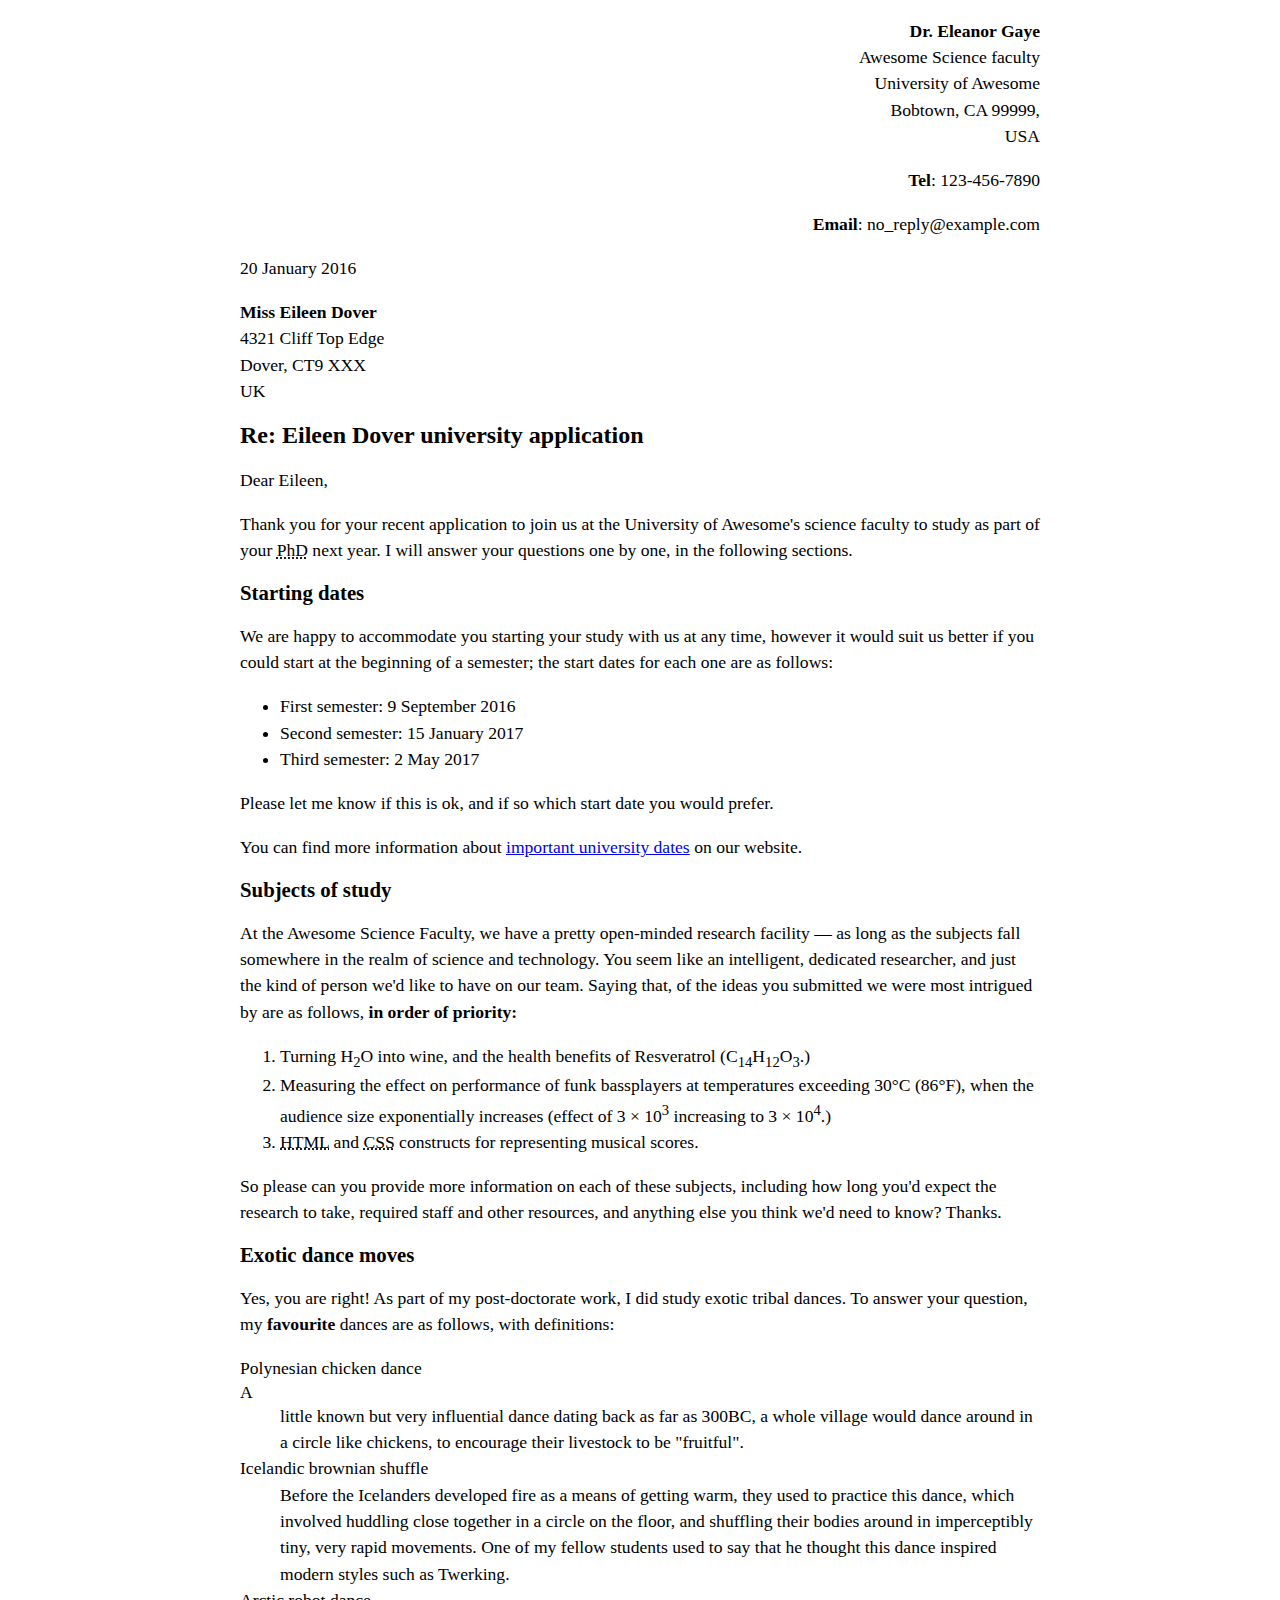
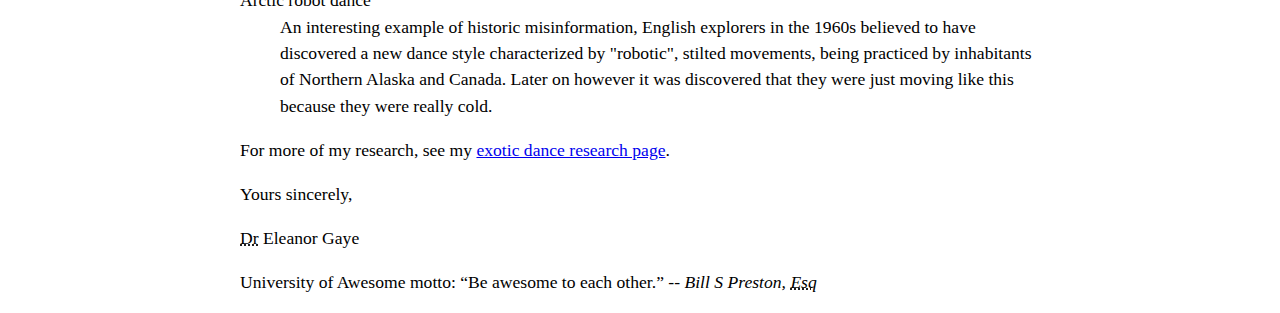
==== letter-markup/index.html @ 10d0bee3 "Created letter-markup" ====
<!DOCTYPE html>
<html lang="en">
    <head>
        <meta charset="utf-8">
        <meta name="viewport" content="width=device-width, initial-scale=1.0">
        <meta name="author" content="Mohammad Mustafa">
        <title>Awesome science application correspondence</title>
        <style>
            html {
            font-size: 16px;
            }
            body {
            max-width: 800px;
            margin: 0 auto;
            }
            .sender-column {
            text-align: right;
            }
            h1 {
            font-size: 1.5rem;
            }
            h2 {
            font-size: 1.3rem;
            }
            p, ul, ol, dl, address {
            font-size: 1.1rem;
            }
            p, li, dd, dt, address {
            line-height: 1.5;
            }
            address {
            font-style: normal;
            margin: 1rem 0;
            }
            </style>
    </head>
    <body>
        <address class="sender-column">
            <p>
                <strong>Dr. Eleanor Gaye</strong><br>
                Awesome Science faculty<br>
                University of Awesome<br>
                Bobtown, CA 99999,<br>
                USA
            </p>
            <p><strong>Tel</strong>: 123-456-7890<br></p>
            <p><strong>Email</strong>: no_reply@example.com<br></p>
        </address> 

            <p><time datetime="2016-01-20">20 January 2016</time></p>
        
        
        <address>
            <p>
                <strong>Miss Eileen Dover</strong><br>
                4321 Cliff Top Edge<br>
                Dover, CT9 XXX<br>
                UK
            </p>
        </address>
       
        
        <h1>Re: Eileen Dover university application</h1>
        
        <p>Dear Eileen,</p>
        
        <p>Thank you for your recent application to join us at the University of Awesome's science faculty to study as part of your <abbr title="Philosophy Doctorate">PhD</abbr> next year. I will answer your questions one by one, in the following sections.</p>
        
        <h2>Starting dates</h2>
        
       <p> We are happy to accommodate you starting your study with us at any time, however it would suit us better if you could start at the beginning of a semester; the start dates for each one are as follows:</p>
        
       <ul>
            <li>First semester: <time datetime="2016-09-09">9 September 2016</time></li>
            <li>Second semester: <time datetime="2017-01-15">15 January 2017</time></li>
            <li>Third semester: <time datetime="2017-05-02">2 May 2017</time></li>
       </ul>
        
       <p>
            Please let me know if this is ok, and if so which start date you would prefer.
            
       </p>
       <p>
            You can find more information about <a href="http://example.com" title="Academic schedule">important university dates</a> on our website.
           
       </p>
        
        <h2>
            Subjects of study
            
        </h2>
        <p>
            At the Awesome Science Faculty, we have a pretty open-minded research facility — as long as the subjects fall somewhere in the realm of science and technology. You seem like an intelligent, dedicated researcher, and just the kind of person we'd like to have on our team. Saying that, of the ideas you submitted we were most intrigued by are as follows, <strong>in order of priority:</strong>
            
        </p>
        <ol>
            <li>Turning H<sub>2</sub>O into wine, and the health benefits of Resveratrol (C<sub>14</sub>H<sub>12</sub>O<sub>3</sub>.)</li>
            <li>Measuring the effect on performance of funk bassplayers at temperatures exceeding 30°C (86°F), when the audience size exponentially increases (effect of 3 × 10<sup>3</sup> increasing to 3 × 10<sup>4</sup>.)</li>
            <li><abbr title="Hypertext Markup Language">HTML</abbr> and <abbr title="Cascading Style Sheets">CSS</abbr> constructs for representing musical scores.</li>
            
        </ol>
        <p>
            So please can you provide more information on each of these subjects, including how long you'd expect the research to take, required staff and other resources, and anything else you think we'd need to know? Thanks.
            
        </p>
        
        <h2>
            Exotic dance moves
            
        </h2>
        <p>
            Yes, you are right! As part of my post-doctorate work, I did study exotic tribal dances. To answer your question, my <strong>favourite</strong> dances are as follows, with definitions:
            
        </p>
        <dl>
            <dt>Polynesian chicken dance</dt>
            A<dd> little known but very influential dance dating back as far as 300BC, a whole village would dance around in a circle like chickens, to encourage their livestock to be "fruitful".</dd>
            <dt>Icelandic brownian shuffle</dt>
            <dd>Before the Icelanders developed fire as a means of getting warm, they used to practice this dance, which involved huddling close together in a circle on the floor, and shuffling their bodies around in imperceptibly tiny, very rapid movements. One of my fellow students used to say that he thought this dance inspired modern styles such as Twerking.</dd>
            <dt>Arctic robot dance</dt>
            <dd>An interesting example of historic misinformation, English explorers in the 1960s believed to have discovered a new dance style characterized by "robotic", stilted movements, being practiced by inhabitants of Northern Alaska and Canada. Later on however it was discovered that they were just moving like this because they were really cold.</dd>
            
        </dl>
        <p>
            For more of my research, see my <a href="http://example.com" title="Exotic Dance Research">exotic dance research page</a>.
            
        </p>
        
        <p>Yours sincerely,</p>
        
        <p><abbr title="Doctor">Dr</abbr> Eleanor Gaye</p>
            
        
        <p>
            University of Awesome motto: <q>Be awesome to each other.</q> -- <cite>Bill S Preston, <abbr title="Esquire">Esq</abbr></cite>
            
        </p>
    </body>
</html>
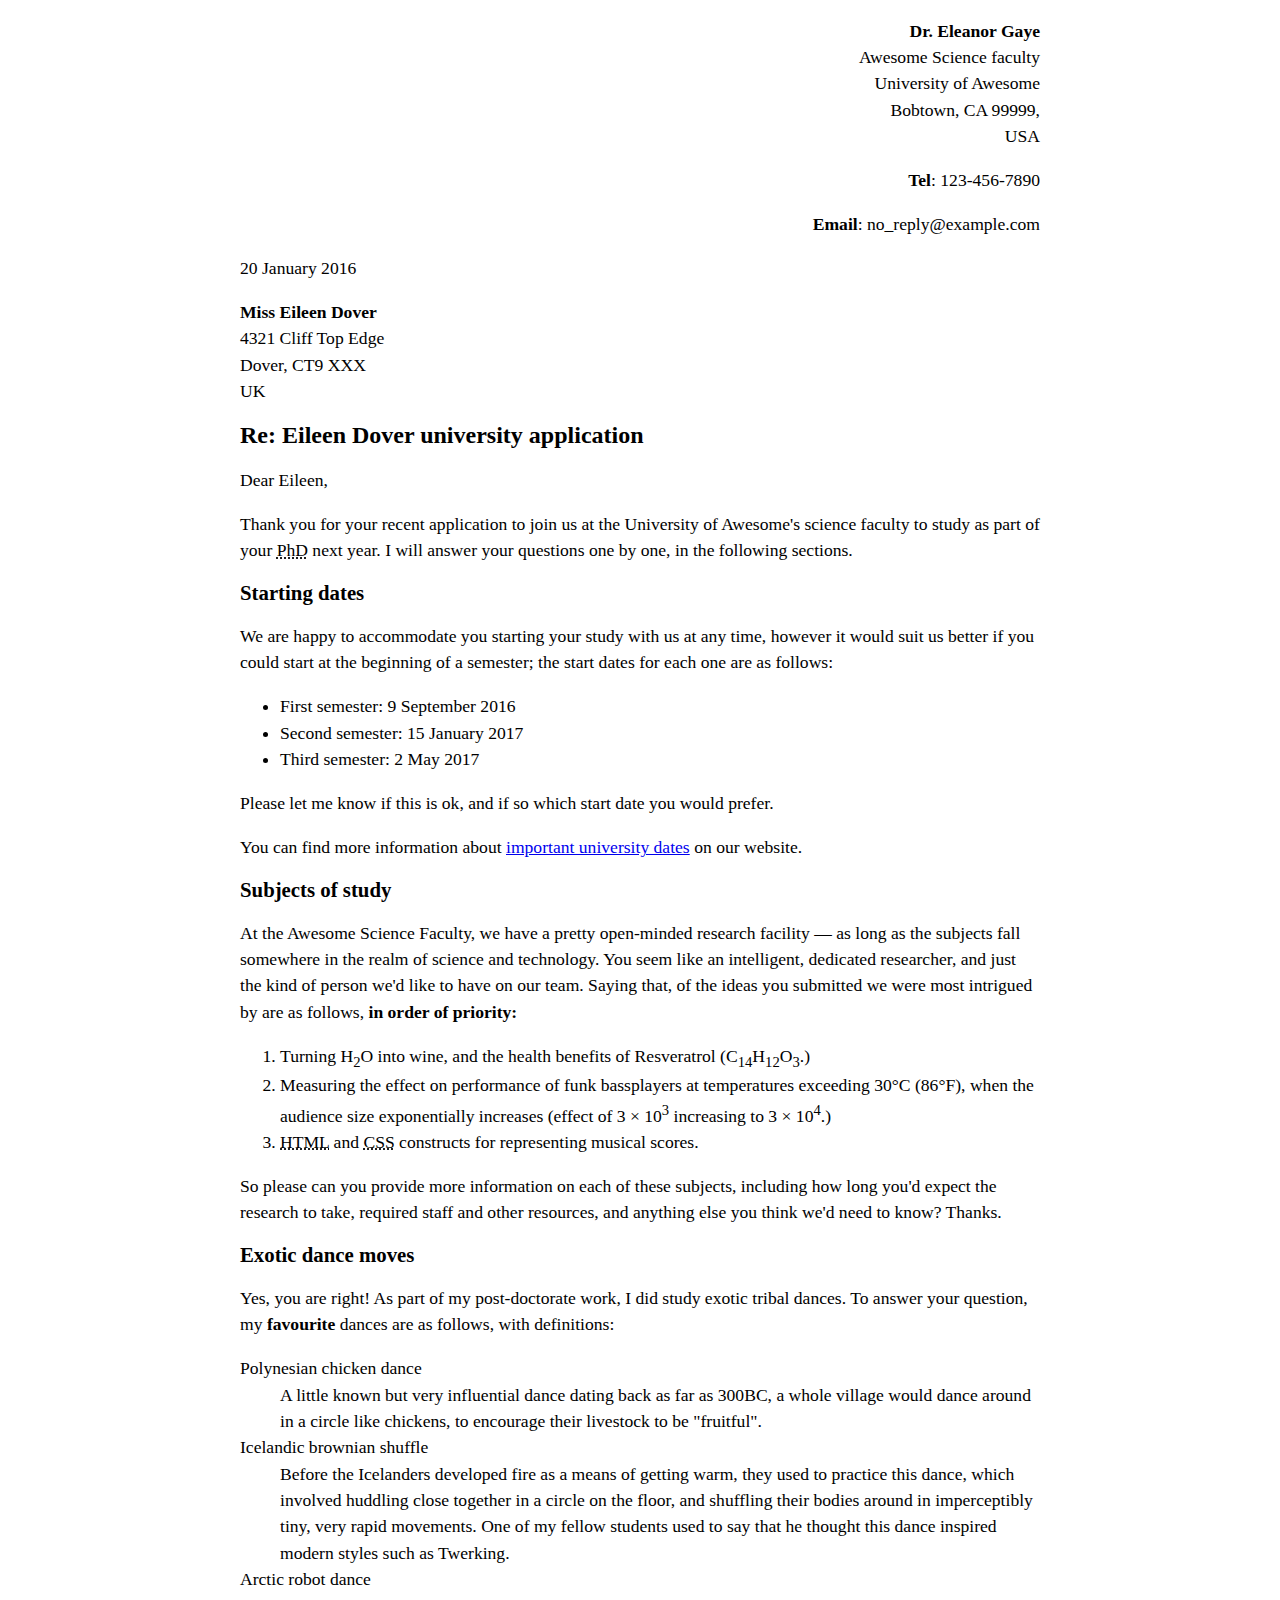
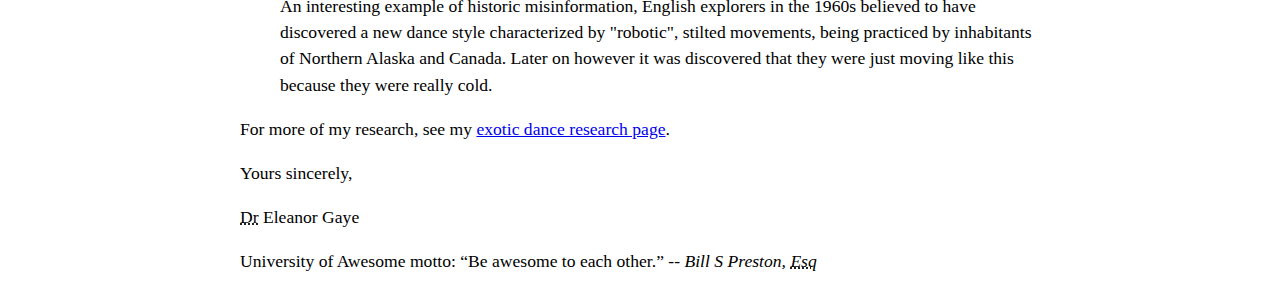
==== commit 71f0028e: "Formatting revision" ====
--- a/letter-markup/index.html
+++ b/letter-markup/index.html
@@ -114,7 +114,7 @@
         </p>
         <dl>
             <dt>Polynesian chicken dance</dt>
-            A<dd> little known but very influential dance dating back as far as 300BC, a whole village would dance around in a circle like chickens, to encourage their livestock to be "fruitful".</dd>
+            <dd>A little known but very influential dance dating back as far as 300BC, a whole village would dance around in a circle like chickens, to encourage their livestock to be "fruitful".</dd>
             <dt>Icelandic brownian shuffle</dt>
             <dd>Before the Icelanders developed fire as a means of getting warm, they used to practice this dance, which involved huddling close together in a circle on the floor, and shuffling their bodies around in imperceptibly tiny, very rapid movements. One of my fellow students used to say that he thought this dance inspired modern styles such as Twerking.</dd>
             <dt>Arctic robot dance</dt>
